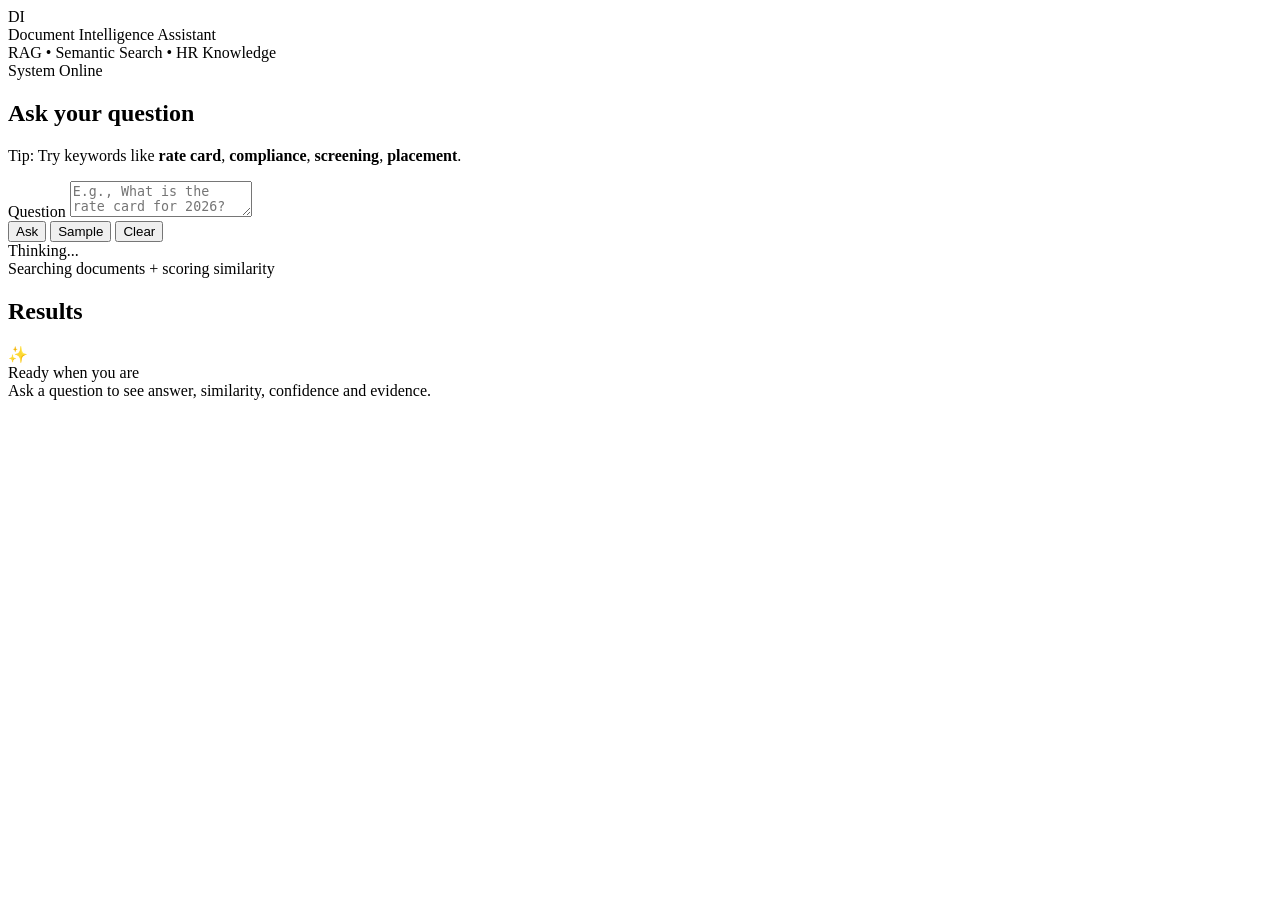
==== index.html @ a3c641f6 "Rename Frontend/index.html to index.html" ====
<!DOCTYPE html>
<html lang="en">
<head>
  <meta charset="UTF-8" />
  <meta name="viewport" content="width=device-width, initial-scale=1.0"/>
  <title>Document Intelligence Assistant</title>
  <link rel="stylesheet" href="/static/style.css" />
</head>

<body>
  <div class="bg">
    <div class="bgNoise"></div>
  </div>

  <main class="app">
    <header class="header">
      <div class="brand">
        <div class="logo">DI</div>
        <div class="brandText">
          <div class="brandTitle">Document Intelligence Assistant</div>
          <div class="brandSub">RAG • Semantic Search • HR Knowledge</div>
        </div>
      </div>

      <div class="status">
        <span class="statusDot"></span>
        <span>System Online</span>
      </div>
    </header>

    <section class="layout">
      <section class="panel">
        <h2 class="panelTitle">Ask your question</h2>
        <p class="panelHint">
          Tip: Try keywords like <b>rate card</b>, <b>compliance</b>, <b>screening</b>, <b>placement</b>.
        </p>

        <label class="label" for="question">Question</label>
        <textarea id="question" placeholder="E.g., What is the rate card for 2026?"></textarea>

        <div class="actions">
          <button class="btn primary" onclick="askQuestion()">Ask</button>
          <button class="btn" onclick="fillSample()">Sample</button>
          <button class="btn" onclick="clearAll()">Clear</button>
        </div>

        <div id="loading" class="loading hidden">
          <div class="spinner"></div>
          <div>
            <div class="loadingTitle">Thinking...</div>
            <div class="loadingSub">Searching documents + scoring similarity</div>
          </div>
        </div>
      </section>

      <section class="panel resultPanel">
        <div class="resultHeader">
          <h2 class="panelTitle">Results</h2>
          <div id="badges" class="badges"></div>
        </div>

        <div id="result" class="resultBox">
          <div class="empty">
            <div class="emptyIcon">✨</div>
            <div class="emptyTitle">Ready when you are</div>
            <div class="emptySub">Ask a question to see answer, similarity, confidence and evidence.</div>
          </div>
        </div>
      </section>
    </section>
  </main>

  <script>
    function fillSample() {
      document.getElementById("question").value = "What is the rate card for 2026?";
      document.getElementById("question").focus();
    }

    function clearAll() {
      document.getElementById("question").value = "";
      document.getElementById("badges").innerHTML = "";
      document.getElementById("result").innerHTML = `
        <div class="empty">
          <div class="emptyIcon">✨</div>
          <div class="emptyTitle">Ready when you are</div>
          <div class="emptySub">Ask a question to see answer, similarity, confidence and evidence.</div>
        </div>
      `;
    }
  </script>

  <script src="/static/script.js"></script>
</body>
</html>
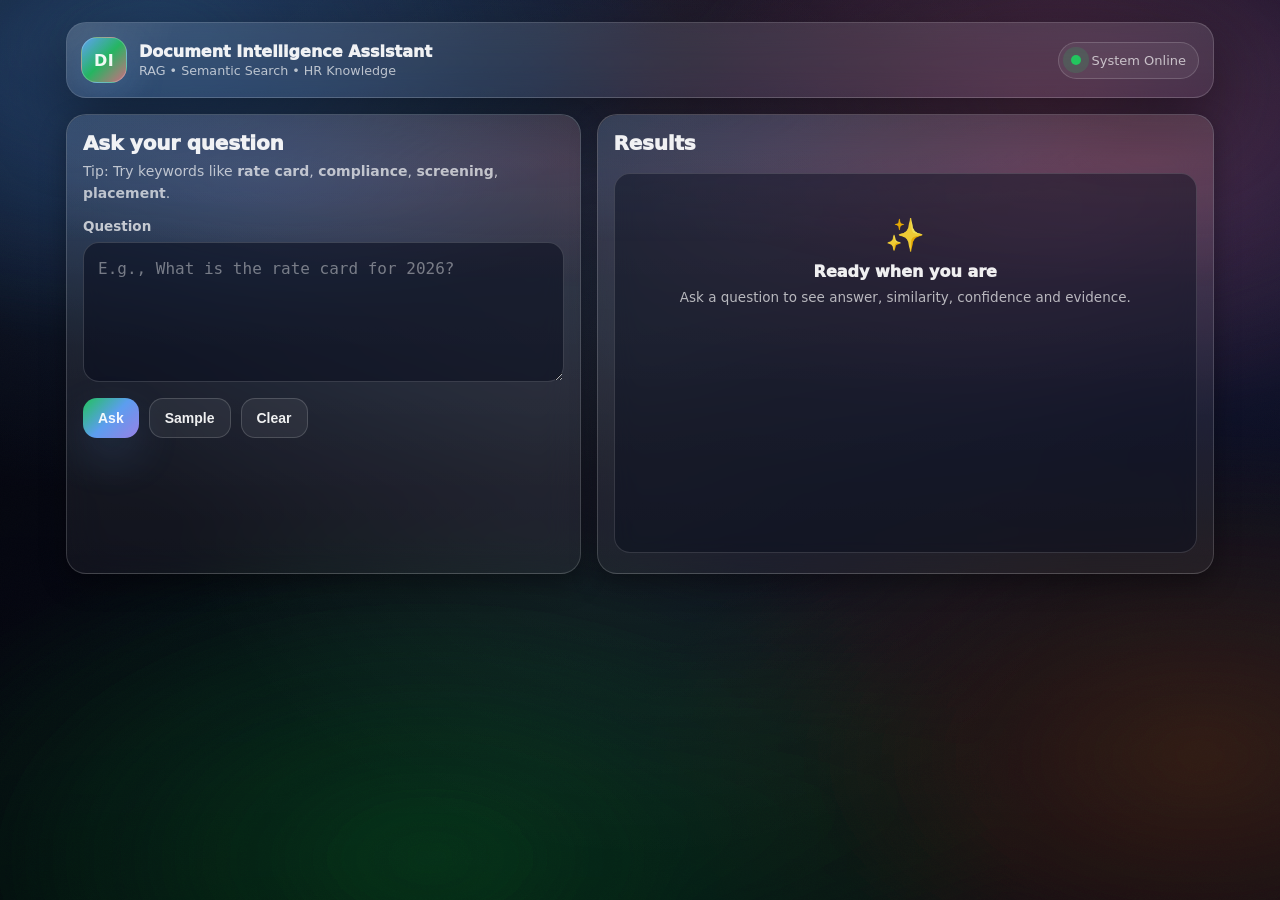
==== commit 4699602f: "Update index.html" ====
--- a/index.html
+++ b/index.html
@@ -4,7 +4,7 @@
   <meta charset="UTF-8" />
   <meta name="viewport" content="width=device-width, initial-scale=1.0"/>
   <title>Document Intelligence Assistant</title>
-  <link rel="stylesheet" href="/static/style.css" />
+  <link rel="stylesheet" href="./style.css" />
 </head>
 
 <body>
@@ -89,6 +89,6 @@
     }
   </script>
 
-  <script src="/static/script.js"></script>
+  <script src="./script.js"></script>
 </body>
 </html>
--- a/style.css
+++ b/style.css
@@ -0,0 +1,439 @@
+:root{
+  --bg0:#05060f;
+  --bg1:#070a1a;
+  --bg2:#0b1230;
+
+  --glass: rgba(255,255,255,0.08);
+  --glass2: rgba(255,255,255,0.12);
+  --border: rgba(255,255,255,0.16);
+  --border2: rgba(255,255,255,0.22);
+
+  --text: rgba(255,255,255,0.93);
+  --muted: rgba(255,255,255,0.68);
+
+  --a1:#22c55e;
+  --a2:#60a5fa;
+  --a3:#a78bfa;
+  --a4:#fb7185;
+  --a5:#f59e0b;
+
+  --shadow: 0 22px 70px rgba(0,0,0,0.58);
+  --shadow2: 0 10px 26px rgba(0,0,0,0.35);
+  --r: 20px;
+}
+
+*{box-sizing:border-box}
+html,body{height:100%; margin:0; font-family: ui-sans-serif, system-ui, "Segoe UI", Roboto, Arial; color:var(--text);}
+body{
+  background: radial-gradient(1200px 600px at 20% 20%, rgba(96,165,250,0.20), transparent 55%),
+              radial-gradient(1000px 560px at 85% 25%, rgba(167,139,250,0.18), transparent 55%),
+              radial-gradient(1100px 650px at 35% 95%, rgba(34,197,94,0.14), transparent 55%),
+              linear-gradient(135deg, var(--bg0), var(--bg2));
+  overflow-x:hidden;
+}
+
+/* ===== Premium animated aurora background ===== */
+.bg{
+  position:fixed;
+  inset:0;
+  z-index:0;
+  pointer-events:none;
+  overflow:hidden;
+}
+
+.bg::before{
+  content:"";
+  position:absolute;
+  inset:-60px;
+  background:
+    radial-gradient(900px 500px at 15% 10%, rgba(96,165,250,0.35), transparent 60%),
+    radial-gradient(900px 540px at 80% 15%, rgba(251,113,133,0.26), transparent 62%),
+    radial-gradient(950px 560px at 35% 90%, rgba(34,197,94,0.22), transparent 62%),
+    radial-gradient(900px 540px at 90% 80%, rgba(245,158,11,0.20), transparent 62%);
+  filter: blur(18px) saturate(1.2);
+  opacity:0.9;
+  animation: auroraMove 10s ease-in-out infinite;
+}
+
+.bg::after{
+  content:"";
+  position:absolute;
+  inset:0;
+  background:
+    radial-gradient(circle at 50% 40%, rgba(255,255,255,0.08), transparent 60%),
+    linear-gradient(to bottom, rgba(0,0,0,0.0), rgba(0,0,0,0.55));
+  mix-blend-mode: overlay;
+}
+
+/* soft noise */
+.bgNoise{
+  position:absolute;
+  inset:0;
+  opacity:0.07;
+  background-image:url("data:image/svg+xml,%3Csvg xmlns='http://www.w3.org/2000/svg' width='180' height='180'%3E%3Cfilter id='n'%3E%3CfeTurbulence type='fractalNoise' baseFrequency='.85' numOctaves='3' stitchTiles='stitch'/%3E%3C/filter%3E%3Crect width='180' height='180' filter='url(%23n)' opacity='.25'/%3E%3C/svg%3E");
+}
+
+@keyframes auroraMove{
+  0%,100%{ transform: translate3d(0,0,0) scale(1); }
+  50%{ transform: translate3d(18px, -12px, 0) scale(1.02); }
+}
+
+/* ===== App Layout ===== */
+.app{
+  position:relative;
+  z-index:1;
+  max-width: 1180px;
+  margin: 0 auto;
+  padding: 22px 16px 28px;
+}
+
+/* ===== Header ===== */
+.header{
+  display:flex;
+  justify-content:space-between;
+  align-items:center;
+  padding: 14px 14px;
+  border: 1px solid var(--border);
+  border-radius: var(--r);
+  background: linear-gradient(180deg, rgba(255,255,255,0.10), rgba(255,255,255,0.06));
+  box-shadow: var(--shadow);
+  backdrop-filter: blur(16px);
+  position: relative;
+  overflow:hidden;
+}
+
+/* subtle header shine */
+.header::before{
+  content:"";
+  position:absolute;
+  top:-80px;
+  left:-80px;
+  width:220px;
+  height:220px;
+  border-radius:999px;
+  background: radial-gradient(circle at 30% 30%, rgba(255,255,255,0.18), transparent 60%);
+  filter: blur(8px);
+  opacity:0.65;
+}
+
+.brand{display:flex; align-items:center; gap:12px; position:relative; z-index:1;}
+.logo{
+  width:46px;height:46px;border-radius:16px;
+  display:grid;place-items:center;
+  font-weight:900;
+  letter-spacing:0.4px;
+  background: linear-gradient(135deg, rgba(96,165,250,0.95), rgba(34,197,94,0.86), rgba(251,113,133,0.80));
+  border: 1px solid rgba(255,255,255,0.22);
+  box-shadow: 0 14px 40px rgba(96,165,250,0.18);
+}
+.brandTitle{font-weight:950; font-size:16px;}
+.brandSub{color:var(--muted); font-size:12.7px; margin-top:2px;}
+
+.status{
+  display:flex;align-items:center;gap:10px;
+  padding:10px 12px;border-radius:999px;
+  border:1px solid rgba(255,255,255,0.16);
+  background: rgba(255,255,255,0.06);
+  color:var(--muted);
+  font-size:13px;
+  position:relative; z-index:1;
+}
+.statusDot{
+  width:10px;height:10px;border-radius:999px;
+  background: var(--a1);
+  box-shadow: 0 0 0 8px rgba(34,197,94,0.16);
+}
+
+/* ===== Two-column layout ===== */
+.layout{
+  margin-top: 16px;
+  display:grid;
+  grid-template-columns: 1fr 1.2fr;
+  gap: 16px;
+}
+
+/* ===== Panels ===== */
+.panel{
+  border:1px solid rgba(255,255,255,0.16);
+  background: linear-gradient(180deg, rgba(255,255,255,0.10), rgba(255,255,255,0.05));
+  border-radius: var(--r);
+  box-shadow: var(--shadow2);
+  padding: 16px;
+  backdrop-filter: blur(18px);
+  position:relative;
+  overflow:hidden;
+}
+
+/* premium edge glow */
+.panel::after{
+  content:"";
+  position:absolute;
+  inset:0;
+  border-radius: var(--r);
+  background: radial-gradient(800px 220px at 10% 0%, rgba(96,165,250,0.14), transparent 60%),
+              radial-gradient(900px 220px at 90% 10%, rgba(251,113,133,0.12), transparent 60%);
+  pointer-events:none;
+  opacity:0.9;
+}
+
+.panelTitle{
+  margin:0 0 6px;
+  font-size:20px;
+  font-weight:950;
+  letter-spacing:-0.2px;
+  position:relative; z-index:1;
+}
+.panelHint{
+  margin:0 0 14px;
+  color:var(--muted);
+  line-height:1.55;
+  font-size:14px;
+  position:relative; z-index:1;
+}
+
+.label{
+  display:block;
+  color:rgba(255,255,255,0.72);
+  font-size:13.5px;
+  font-weight:800;
+  margin:10px 0 8px;
+  position:relative; z-index:1;
+}
+
+textarea{
+  width:100%;
+  min-height: 140px;
+  resize: vertical;
+  padding: 14px 14px;
+  border-radius: 16px;
+  border: 1px solid rgba(255,255,255,0.16);
+  background: rgba(8, 12, 28, 0.55);
+  color: var(--text);
+  outline:none;
+  font-size:16px;
+  line-height:1.55;
+  transition: 0.18s ease;
+  position:relative; z-index:1;
+}
+
+textarea::placeholder{
+  color: rgba(255,255,255,0.42);
+}
+
+textarea:focus{
+  border-color: rgba(96,165,250,0.62);
+  box-shadow: 0 0 0 7px rgba(96,165,250,0.15);
+}
+
+/* ===== Buttons ===== */
+.actions{
+  display:flex;
+  gap:10px;
+  flex-wrap:wrap;
+  margin-top:12px;
+  position:relative; z-index:1;
+}
+
+.btn{
+  cursor:pointer;
+  padding: 11px 15px;
+  border-radius: 14px;
+  border:1px solid rgba(255,255,255,0.16);
+  background: rgba(255,255,255,0.06);
+  color: var(--text);
+  font-weight: 900;
+  font-size: 14px;
+  transition: 0.16s ease;
+}
+
+.btn:hover{
+  transform: translateY(-1px);
+  box-shadow: 0 14px 30px rgba(0,0,0,0.35);
+}
+
+.primary{
+  border:none;
+  background: linear-gradient(135deg, rgba(34,197,94,0.98), rgba(96,165,250,0.95), rgba(167,139,250,0.90));
+  box-shadow: 0 18px 45px rgba(96,165,250,0.16);
+}
+
+.primary:hover{
+  box-shadow: 0 24px 60px rgba(96,165,250,0.18);
+}
+
+/* ===== Loading ===== */
+.loading{
+  margin-top: 12px;
+  display:flex;
+  gap:12px;
+  align-items:center;
+  padding: 14px;
+  border-radius: 16px;
+  border:1px solid rgba(255,255,255,0.14);
+  background: rgba(255,255,255,0.06);
+  position:relative; z-index:1;
+}
+
+.hidden{display:none !important;}
+
+.spinner{
+  width:18px;height:18px;border-radius:999px;
+  border:2px solid rgba(255,255,255,0.28);
+  border-top-color: rgba(255,255,255,0.95);
+  animation: spin .9s linear infinite;
+}
+@keyframes spin{to{transform:rotate(360deg)}}
+
+.loadingTitle{font-weight:950;font-size:14.5px;}
+.loadingSub{color:var(--muted);font-size:12.8px;margin-top:2px;}
+
+/* ===== Results ===== */
+.resultPanel{min-height: 460px;}
+.resultHeader{
+  display:flex;
+  justify-content:space-between;
+  align-items:center;
+  gap:10px;
+  margin-bottom:12px;
+  position:relative; z-index:1;
+}
+
+.badges{
+  display:flex;
+  gap:8px;
+  flex-wrap:wrap;
+  justify-content:flex-end;
+  position:relative; z-index:1;
+}
+
+.badge{
+  padding:8px 12px;
+  border-radius: 999px;
+  border:1px solid rgba(255,255,255,0.16);
+  background: rgba(255,255,255,0.06);
+  font-size: 12.8px;
+  font-weight:900;
+}
+
+.good{background: rgba(34,197,94,0.16); border-color: rgba(34,197,94,0.26);}
+.mid{background: rgba(96,165,250,0.14); border-color: rgba(96,165,250,0.24);}
+.low{background: rgba(251,113,133,0.14); border-color: rgba(251,113,133,0.24);}
+
+.resultBox{
+  border-radius: 16px;
+  border:1px solid rgba(255,255,255,0.14);
+  background: rgba(8, 12, 28, 0.45);
+  padding: 16px;
+  min-height: 380px;
+  position:relative; z-index:1;
+}
+
+.empty{text-align:center; padding:26px;}
+.emptyIcon{font-size:32px; margin-bottom:8px;}
+.emptyTitle{font-weight:950; font-size:16px;}
+.emptySub{color:var(--muted); margin-top:6px; font-size:13.5px; line-height:1.5;}
+
+.answerCard{
+  border-radius: 16px;
+  border:1px solid rgba(255,255,255,0.14);
+  background: rgba(255,255,255,0.06);
+  padding: 14px;
+  box-shadow: 0 10px 26px rgba(0,0,0,0.25);
+}
+
+.answerTitle{
+  font-weight:950;
+  margin:0 0 8px;
+  font-size:15px;
+}
+
+.answerText{
+  color: rgba(255,255,255,0.92);
+  line-height:1.75;
+  font-size:16px;
+  white-space:pre-wrap;
+}
+
+/* Metrics row */
+.warnBanner{
+  border-radius: 16px;
+  border: 1px solid rgba(245,158,11,0.25);
+  background: rgba(245,158,11,0.12);
+  padding: 12px 14px;
+  margin-bottom: 12px;
+  color: rgba(255,255,255,0.92);
+  font-weight: 950;
+}
+
+.metricsRow{
+  display: grid;
+  grid-template-columns: repeat(3, 1fr);
+  gap: 12px;
+  margin-bottom: 12px;
+}
+
+.metricCard{
+  border-radius: 16px;
+  border: 1px solid rgba(255,255,255,0.14);
+  background: rgba(255,255,255,0.06);
+  padding: 12px 14px;
+  box-shadow: 0 10px 26px rgba(0,0,0,0.22);
+}
+
+.metricLabel{
+  color: rgba(255,255,255,0.68);
+  font-size: 13px;
+  font-weight: 900;
+}
+
+.metricValue{
+  margin-top: 6px;
+  font-size: 18px;
+  font-weight: 950;
+  letter-spacing: 0.2px;
+}
+
+/* Evidence table */
+.tableTitle{
+  margin-top:14px;
+  font-weight:950;
+  color:rgba(255,255,255,0.80);
+  font-size:14px;
+}
+
+.eTable{
+  width:100%;
+  border-collapse:collapse;
+  margin-top:8px;
+  overflow:hidden;
+  border-radius: 14px;
+}
+
+.eTable th,.eTable td{
+  padding:10px 10px;
+  border-bottom:1px solid rgba(255,255,255,0.10);
+  font-size:13.5px;
+  vertical-align:top;
+}
+
+.eTable th{
+  color:rgba(255,255,255,0.78);
+  text-align:left;
+  background: rgba(255,255,255,0.05);
+}
+
+.src{font-weight:950;}
+.score{
+  font-family: ui-monospace, SFMono-Regular, Menlo, monospace;
+  opacity:0.92;
+}
+.snip{
+  color: rgba(255,255,255,0.80);
+  line-height:1.5;
+}
+
+/* Responsive */
+@media (max-width: 980px){
+  .layout{grid-template-columns:1fr;}
+  .metricsRow{grid-template-columns:1fr;}
+}
